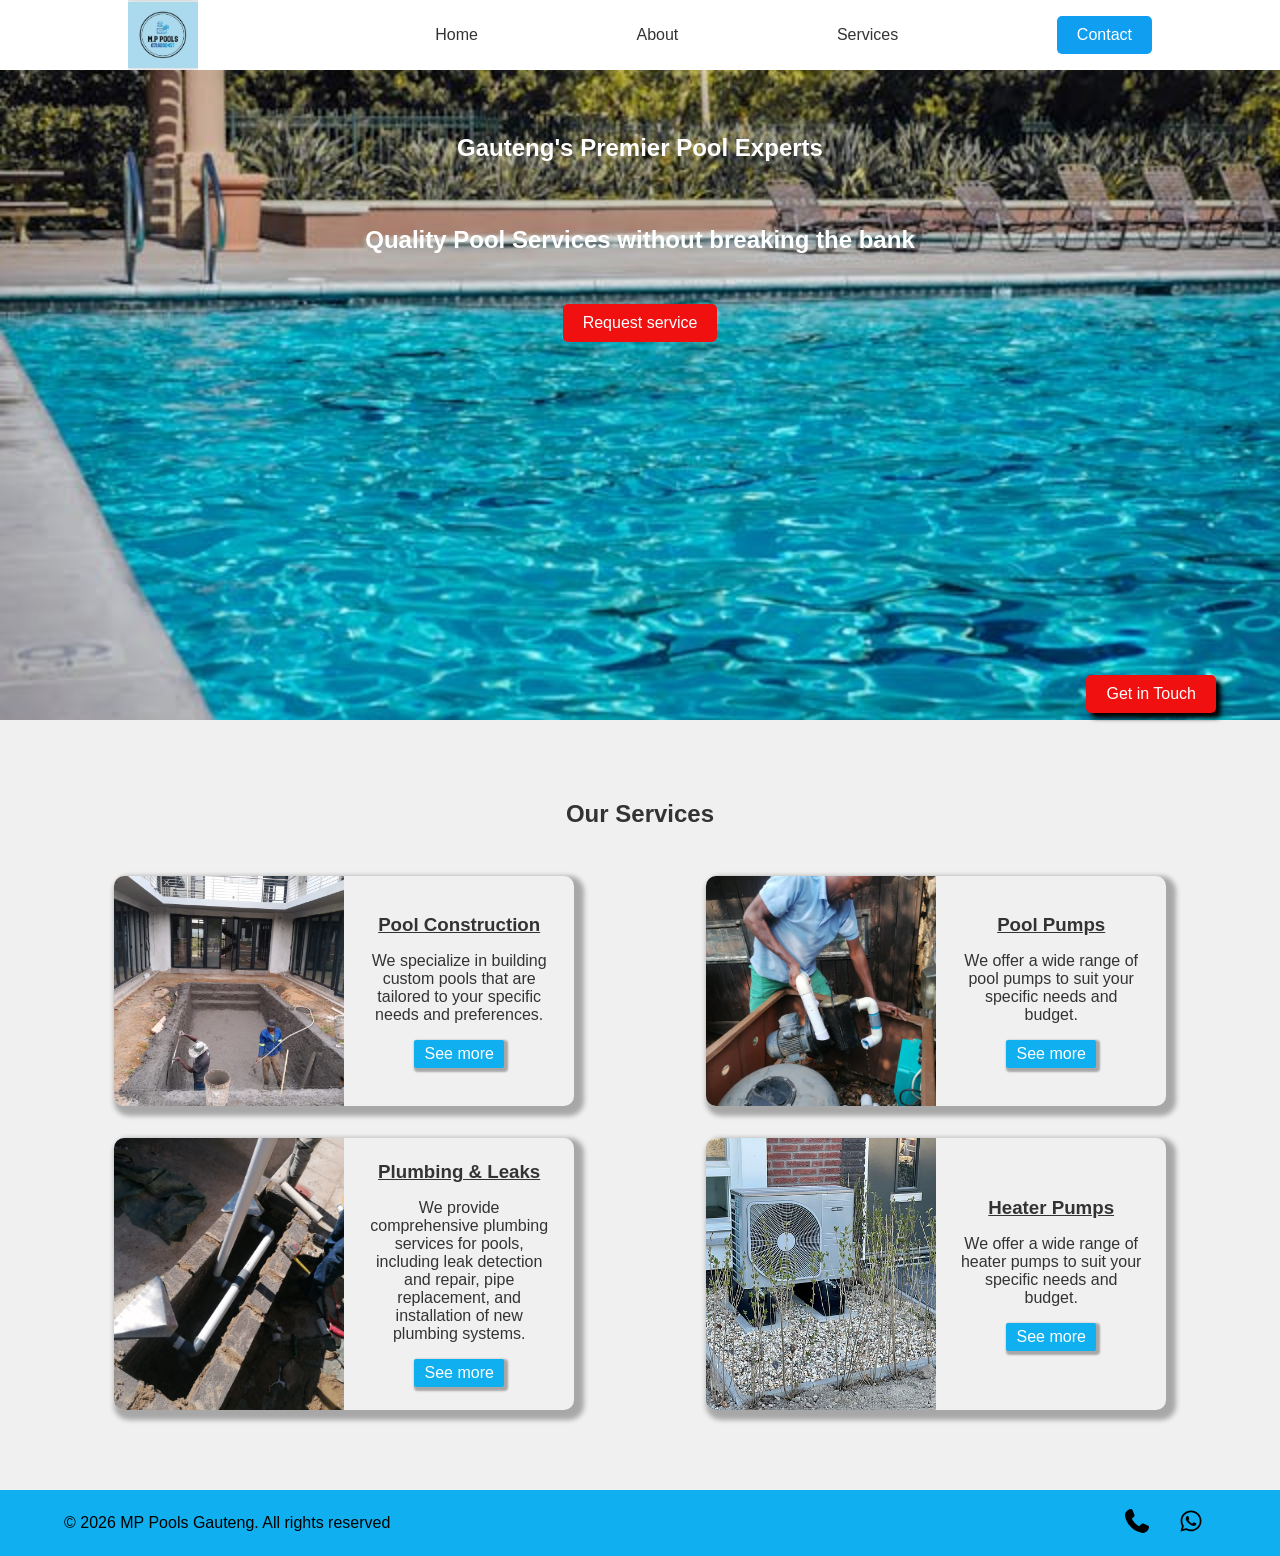
==== index.html @ f68d229f "index page desktop" ====
<!DOCTYPE html>
<html lang="en">
<head>
    <meta charset="UTF-8">
    <meta name="viewport" content="width=device-width, initial-scale=1.0">
    <link rel="stylesheet" href="styles.css">
    <title>Home</title>
</head>
<body>
    <section class="hero">
        <nav>
            <div class="logo">
                <a href="/"><img src="images/12145278435016082086.jpg" alt="MP Pools logo"></a>
            </div>

            <div class="mobile">
                <span></span>
                <span></span>
                <span></span>
            </div>

            <li class="nav-items">
                <a href="/">Home</a>
                <a href="about.html">About</a>
                <a href="index.html#services">Services</a>
                <a href="contact.html" class="nav-contact">Contact</a>
            </li>
        </nav>

        <h1>Gauteng's Premier Pool Experts</h1>
        <h2>Quality Pool Services without breaking the bank</h2>

        <a href="contact.html" class="hero-contact">Request service</a>
    </section>

    <div class="floating-contact">
        <a href="contact.html">Get in Touch</a>
    </div>

    <section class="services">
        <h1>Our Services</h1>

        <div class="service-cards">
            <div class="card">
                <img src="images/IMG-20260521-WA0011.jpg" alt="Workers building swimming pool">

                <div class="card-text">
                    <h3>Pool Construction</h3>
                    <p>
                        We specialize in building custom pools that are 
                        tailored to your specific needs and preferences. 
                    </p>
                    
                    <a href="construction.html">See more</a>
                </div>
            </div>

            <div class="card">
                <img src="images/IMG-20260521-WA0020.jpg" alt="Worker removing pool pump">

                <div class="card-text">
                    <h3>Pool Pumps</h3>
                    <p>
                        We offer a wide range of pool pumps to suit your 
                        specific needs and budget. 
                    </p>

                    <a href="pump-repair.html">See more</a>
                </div>
            </div>

            <div class="card">
                <img src="images/IMG-20260521-WA0022.jpg" alt="">

                <div class="card-text">
                    <h3>Plumbing & Leaks</h3>
                    <p>
                        We provide comprehensive plumbing services for pools, 
                        including leak detection and repair, pipe replacement, 
                        and installation of new plumbing systems.
                    </p>

                    <a href="plumbing-leaks.html">See more</a>
                </div>
            </div>

            <div class="card">
                <img src="images/harmvdb-heat-pump-6209793_640.jpg" alt="Heater pump">

                <div class="card-text">
                    <h3>Heater Pumps</h3>
                    <p>
                        We offer a wide range of heater pumps to suit your 
                        specific needs and budget.
                    </p>

                    <a href="heating.html">See more</a>
                </div>
            </div>
        </div>
    </section>

    <footer>
        <p>© 2026 MP Pools Gauteng. All rights reserved</p>

        <div class="social-media">
            <a href="tel:+27718292457"><img src="images/phone-solid-full.svg" alt=""></a>
            <a href="https://wa.me/27718292457"><img src="images/whatsapp-brands-solid-full.svg" alt=""></a>
        </div>
    </footer>
   <script src="main.js"></script> 
</body>
</html>
---- styles.css ----
* {
    margin: 0;
    padding: 0;
    box-sizing: border-box;
}

body {
    font-family: 'Segoe UI', Tahoma, Geneva, Verdana, sans-serif;
    background-color: #f0f0f0;
    color: #333;
}   

.hero {
    width: 100%;
    height: 80vh;
    background: url('images/pexels-kindelmedia-8688171.jpg') no-repeat center center/cover;
    display: flex;
    flex-direction: column;
}

nav {
    display: flex;
    justify-content: space-between;
    align-items: center;
    height: 70px;
    padding-left: 10%;
    padding-right: 10%;
    background-color: rgb(255, 255, 255);
}

nav .logo {
    height: 100%;
    justify-content: center;
    background: #fff;
}

nav .logo a img {
    height: 100%;
}

nav .logo img {
    height: inherit;
}

nav .mobile {
    display: none;
    align-items: center; 
    justify-content: center;
}

.mobile span {
    display: block;
    width: 25px;
    height: 4px;
    border-radius: 5px;
    background: #333;
    margin: 5px
}

nav .nav-items {
    width: 70%;
    display: flex;
    justify-content: space-between;
    align-items: center;
}

nav a {
    text-decoration: none;
    color: #333;
}

nav a:hover {
    color: #007BFF;
}

nav  .nav-contact {
    background-color:rgb(16, 158, 240);
    padding: 10px 20px;
    border-radius: 5px;
    color: #fff;
}

nav .nav-contact:hover {
    background-color: #fff;
    color: rgb(16, 158, 240);
}

.hero h1, .hero h2 {
    text-align: center;
    color: #fff;
    padding-top: 5%;
}

.hero .hero-contact {
    display: inline-block;
    margin-top: 20px;
    padding: 10px 20px;
    background-color: rgb(240, 16, 16);;
    color:  #fff;
    text-decoration: none;
    border-radius: 5px;
    text-align: center;
    width: fit-content;
    margin-left: auto;
    margin-right: auto;
    margin-top: 50px;
}

.floating-contact {
    text-decoration: none;
    color: #fff;
    background-color:rgb(240, 16, 16);
    width: fit-content;
    padding: 10px 20px;
    border-radius: 5px;
    z-index: 1;
    transform: scale(1);
    animation: pulse 1.5s infinite;
    display: flex;
    align-items: center;
    justify-content: center;
    position: fixed;
    right: 5%;
    top: 75%;
    z-index: 500;
    box-shadow: 5px 5px 5px rgba(0, 0 , 0, 1);
}

.floating-contact a {
    text-decoration: none;
    color: #fff;
}

@keyframes pulse {
    0% {
        transform: scale(0.9);
        box-shadow: 5px 5px 5px rgba(0, 0 , 0, 0.7);
    }
    70% {
        transform: scale(1);
        box-shadow: 5px 5px 5px rgba(0, 0 , 0, 0.4);
    }
    100% {
        transform: scale(0.9);
        box-shadow: 5px 5px 5px rgba(0, 0 , 0, 0.2);
    }
}

.services {
    width: 100%;
    padding-top: 5rem;
    padding-bottom: 5rem;
}

.services h1 {
    text-align: center;
    margin-bottom: 3rem;
    color: #333;
}

.service-cards {
    width: 90%;
    display: flex;
    flex-wrap: wrap;
    margin-left: auto;
    margin-right: auto;
    justify-content: space-around;
    gap: 2rem;
}

.service-cards .card {
    width: 40%;
    border-radius: 10px;
    box-shadow: 5px 5px 5px 5px rgba(0, 0, 0, 0.3);
    display: flex;
}

.service-cards .card img {
    width: 50%;
    aspect-ratio: 1/1;
    border-radius: 10px 0 0 10px;
    object-fit: cover;
}

.service-cards .card .card-text {
    width: 50%;
    padding: 5%;
    display: flex;
    flex-direction: column;
    justify-content: center;
    align-items: center;
    color: #333;
}


.service-cards .card .card-text h3{
    text-align: center;
    text-decoration: underline;
    margin-bottom: 1rem;
}

.service-cards .card .card-text p {
    text-align: center;
}

.service-cards .card .card-text a {
    text-decoration: none;
    padding: 5px 10px;
    background-color: rgb(16, 176, 240);
    margin-top: 1rem;
    border-radius: 2px;
    box-shadow: 2px 2px 2px 2px rgba(0, 0 , 0, 0.3);
    color: #fff;
    position: relative;
    overflow: hidden;
    z-index: 1;
}

.service-cards .card .card-text a::before {
    content: "See more";
    position: absolute;
    text-align: center;
    padding-top: 5px;
    top: 0;
    left: -100%;
    width: 100%;
    height: 100%;
    background-color: rgb(42, 43, 42);
    color: #fff;
    transition: left 0.5s ease;
    z-index: 10;
}

.service-cards .card .card-text a:hover::before {
    left: 0;
}

footer {
    background-color: rgb(16, 176, 240);
    color: #000;
    text-align: center;
    padding: 1rem 0;
    display: flex;
    align-items: center;
    justify-content: space-between;
    padding-left: 5%;
    padding-right: 5%;
}

footer p {
    margin: 0;
}

footer .social-media a {
    margin: 0 10px;
    text-decoration: none;
}

footer .social-media img {
    width: 30px;
    height: 30px;
    object-fit: contain;
}
footer .social-media a:hover {
    transform: scale(1.1);
    transition: transform 0.3s ease-in-out;
}
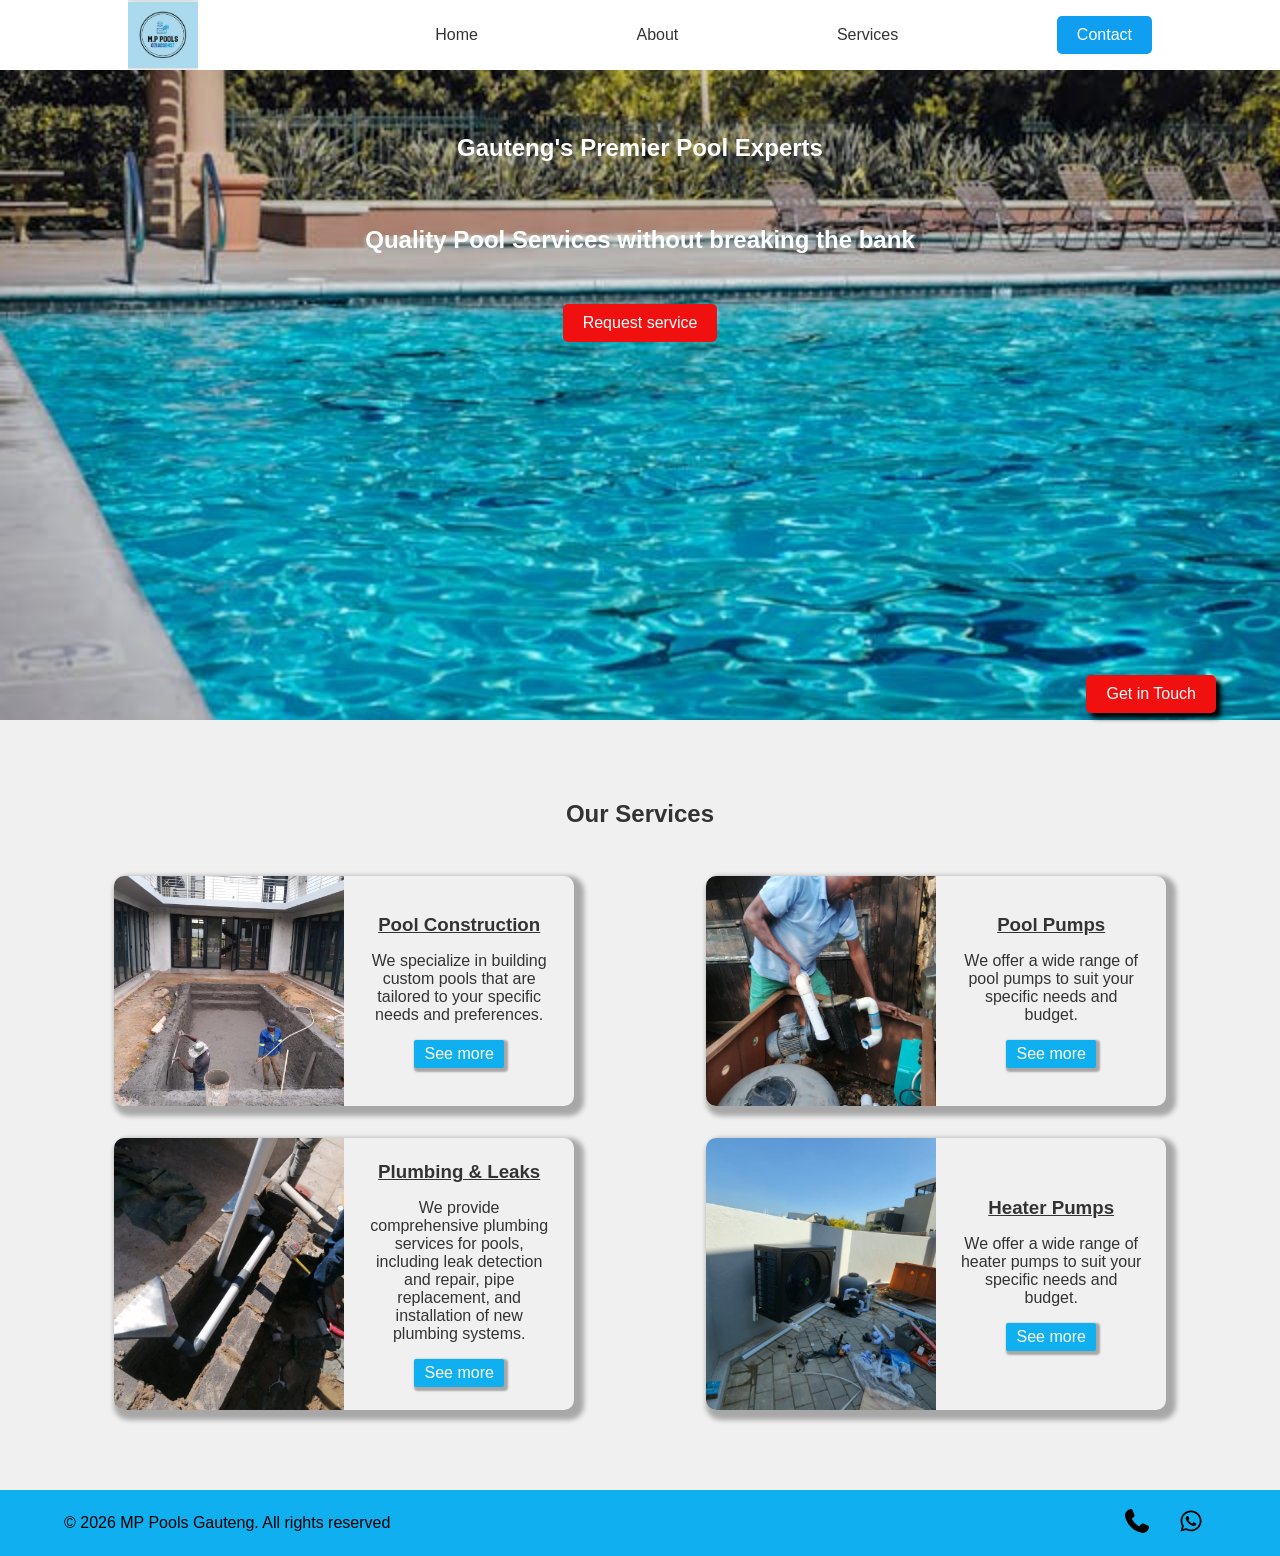
==== commit bd486863: "plumbing page" ====
--- a/index.html
+++ b/index.html
@@ -4,6 +4,8 @@
     <meta charset="UTF-8">
     <meta name="viewport" content="width=device-width, initial-scale=1.0">
     <link rel="stylesheet" href="styles.css">
+    <link rel="stylesheet" href="mobile.css">
+    <link rel="icon" href="images/12145278435016082086.jpg">
     <title>Home</title>
 </head>
 <body>
@@ -23,18 +25,18 @@
                 <a href="/">Home</a>
                 <a href="about.html">About</a>
                 <a href="index.html#services">Services</a>
-                <a href="contact.html" class="nav-contact">Contact</a>
+                <a href="https://wa.me/27718292457" class="nav-contact">Contact</a>
             </li>
         </nav>
 
         <h1>Gauteng's Premier Pool Experts</h1>
         <h2>Quality Pool Services without breaking the bank</h2>
 
-        <a href="contact.html" class="hero-contact">Request service</a>
+        <a href="https://wa.me/27718292457" class="hero-contact">Request service</a>
     </section>
 
     <div class="floating-contact">
-        <a href="contact.html">Get in Touch</a>
+        <a href="https://wa.me/27718292457">Get in Touch</a>
     </div>
 
     <section class="services">
@@ -85,7 +87,7 @@
             </div>
 
             <div class="card">
-                <img src="images/harmvdb-heat-pump-6209793_640.jpg" alt="Heater pump">
+                <img src="images/IMG-20260521-WA0038.jpg" alt="Heater pump">
 
                 <div class="card-text">
                     <h3>Heater Pumps</h3>
--- a/mobile.css
+++ b/mobile.css
@@ -0,0 +1,61 @@
+@media (max-width: 800px) {
+    nav .mobile {
+        display: block;
+        cursor: pointer;
+        z-index: 1000;
+    }
+
+    nav .nav-items {
+        display: none;
+    }
+
+    nav .nav-items.active {
+        animation-duration: 1s;
+        animation-name: slideIn;
+        animation-timing-function: ease-in-out;
+
+        animation-fill-mode: forwards;
+
+        display: flex;
+        flex-direction: column;
+        z-index: 1000;
+        margin-top: 70px;
+        height: 80vh;
+        width: 100%;
+        background: rgb(16, 176, 240);
+        align-items: center;
+        justify-content: space-around;
+        position: absolute;
+        top: 0;
+        right: 0;
+    }
+
+    @keyframes slideIn {
+        from {
+            transform: translateX(-100vw);
+            opacity: 0;
+        }
+        to {
+            transform: translateX(0);
+            opacity: 0.98;
+        }
+    }
+
+    .service-cards .card {
+        width: 100%;
+    }
+
+    .main .cleaning-cards .cleaning-card {
+        width: 100%;
+    }
+}
+
+.main .process {
+    width: 85%;
+    margin-left: auto;
+    margin-right: auto;
+}
+
+.main .pump-card, .main .leak-card {
+    width: 80%;
+}
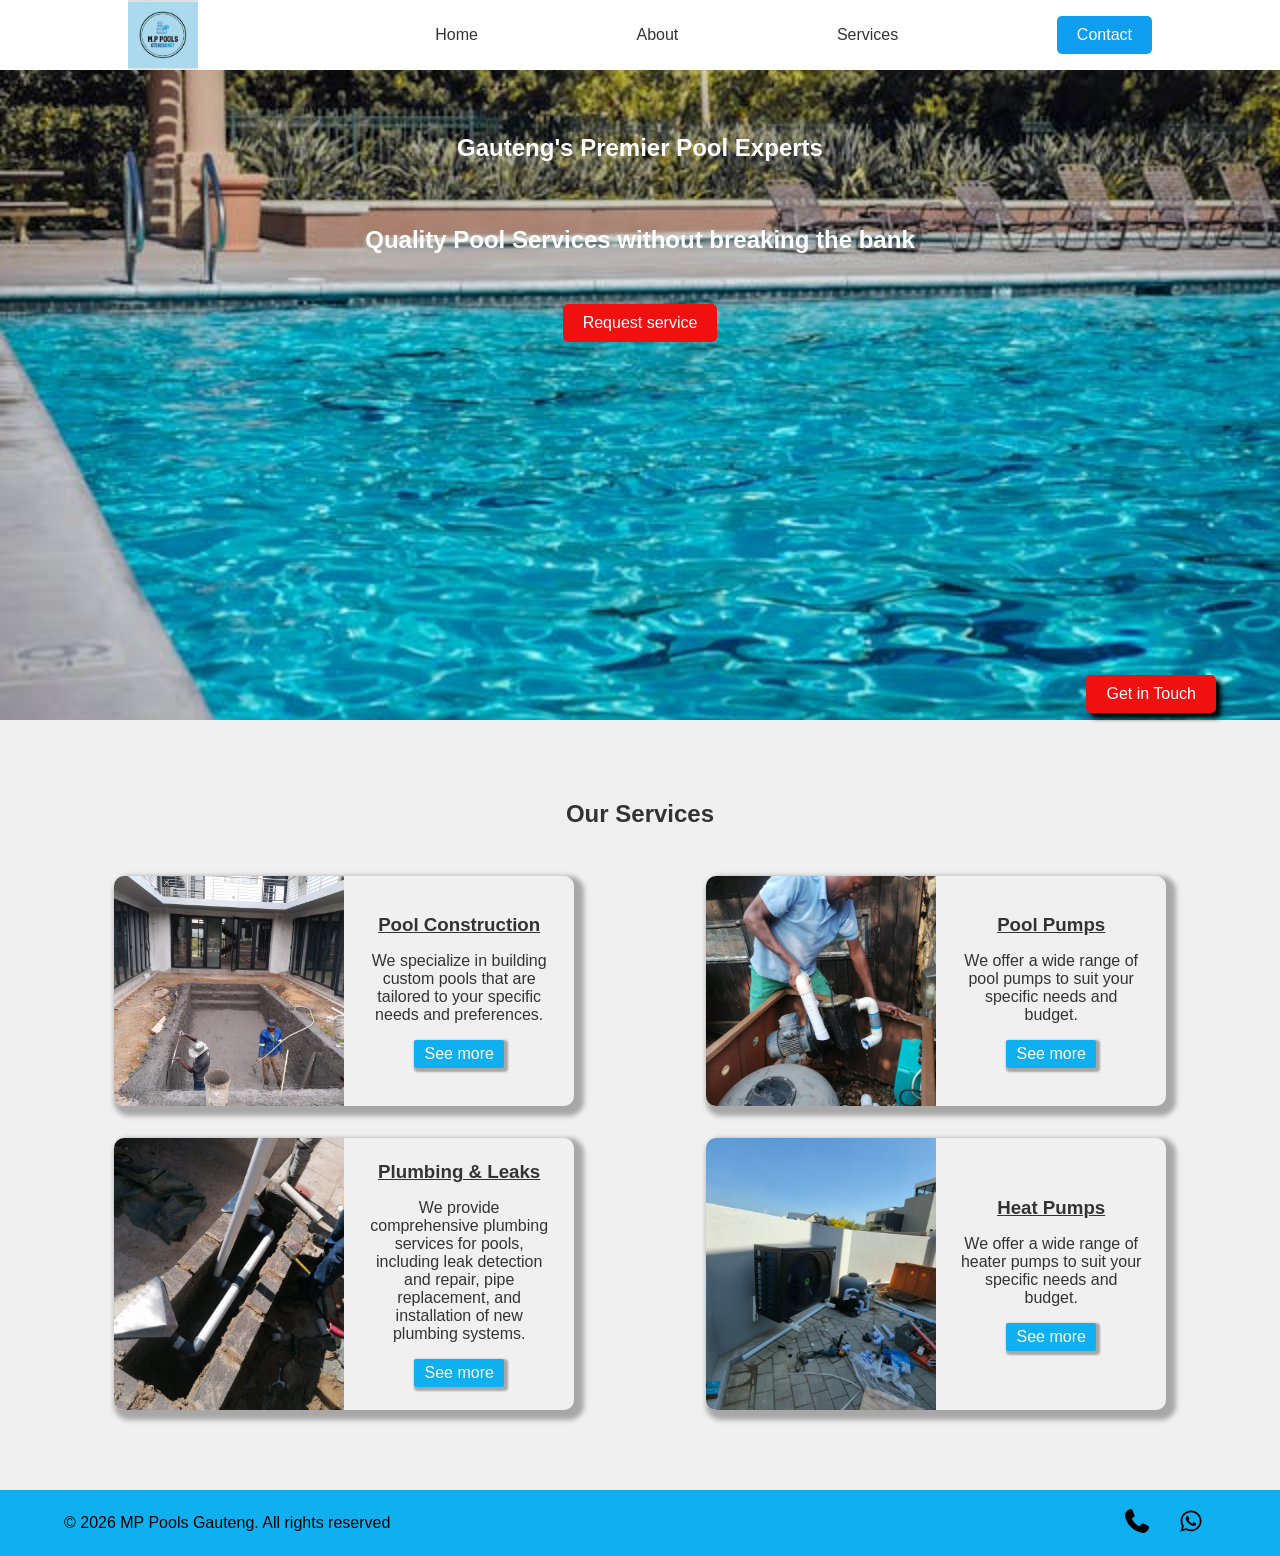
==== commit c6d0ca0a: "heating page" ====
--- a/index.html
+++ b/index.html
@@ -90,7 +90,7 @@
                 <img src="images/IMG-20260521-WA0038.jpg" alt="Heater pump">
 
                 <div class="card-text">
-                    <h3>Heater Pumps</h3>
+                    <h3>Heat Pumps</h3>
                     <p>
                         We offer a wide range of heater pumps to suit your 
                         specific needs and budget.
